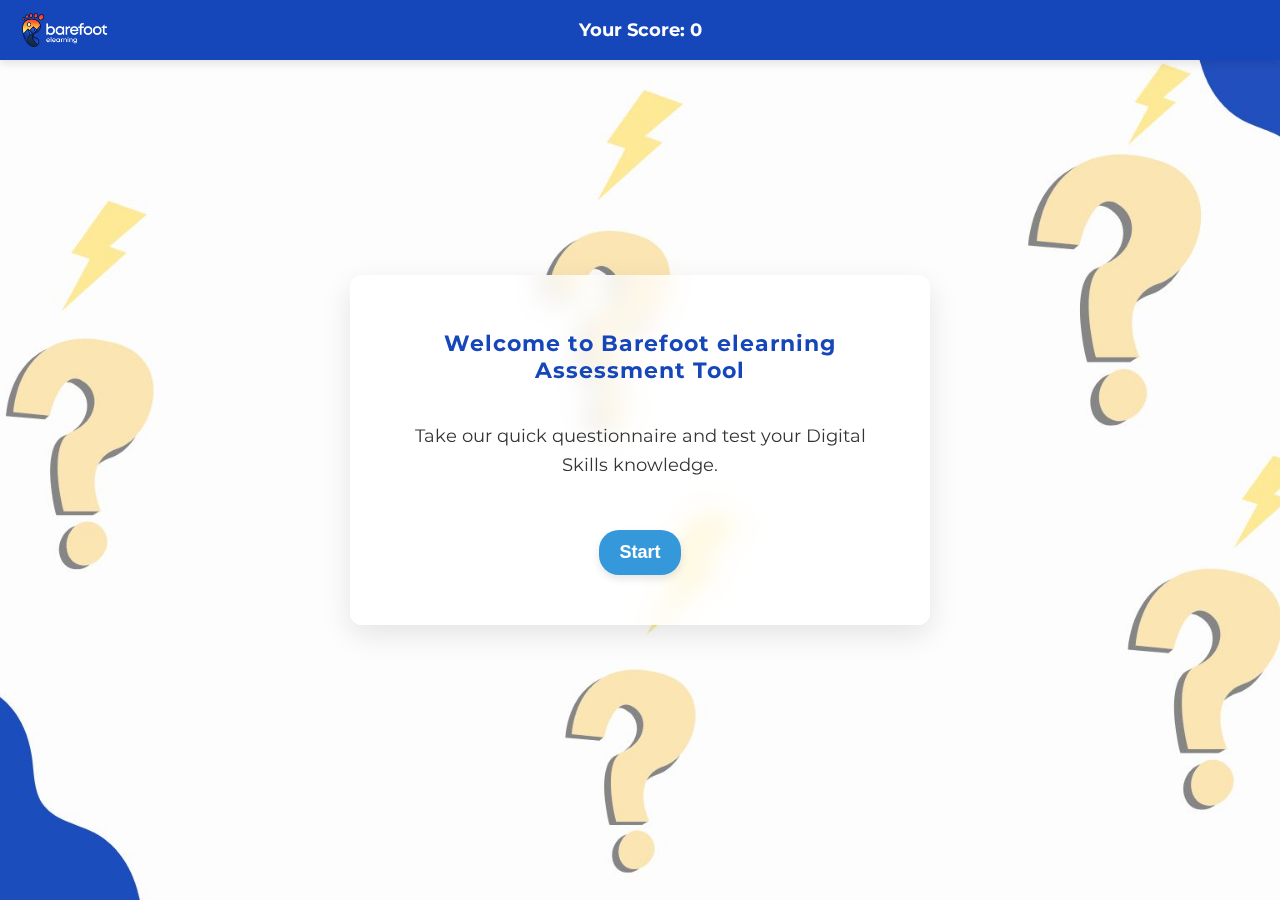
==== lite.html @ 96918749 "Added proper wording to HTML elements" ====
<!DOCTYPE html>
<html>
<head>
    <link rel="stylesheet" type="text/css" href="style.css" />
</head>
<body>
    <div id="header">
        <div class="header-texts"> <!-- Wrapper for text, improving layout control -->
            <h2>Your Score: <span id="score">0</span></h2>           
        </div>
        <!-- Other header elements here -->
    </div>
    
    <div id="start-page">
        <h1>Welcome to Barefoot elearning Assessment Tool</h1>
        <p>Take our quick questionnaire and test your Digital Skills knowledge.</p>
        <button id="start-btn">Start</button>
    </div>

    <div id="quiz-container" style="display: none">
        <div id="progress-bar-text">0%</div>
        <div id="progress-bar">
            <div id="progress-bar-fill"></div>
        </div>
        <p id="message"></p>
        <h2 id="question"></h2>
        <button class="option-btn" id="btn0"></button>
        <button class="option-btn" id="btn1"></button>
        <button class="option-btn" id="btn2"></button>
        <button class="option-btn" id="btn3"></button>
        <button class="option-btn skip-btn" id="skip-btn">I Don't Know</button>
        <button id="next-btn" style="display: none">Next Question</button>
    </div>

    <div id="result-container" style="display: none">
        <h2>Thank you for taking our initial assessment.</h2>
        <h2 id="result-text"></h2>
        <p class="book-text">To gain access to our full assessment tool for FREE and determine the best courses to enhance your productivity, click the button below and schedule a meeting with us.

            We will send you the link to our full assessment tool. Upon its completion, you will receive suggested learning pathways along with the names of the online courses you should take to improve your skills.</p>
            <p class="book-text">Give it a try today here.</p>
        <button class="book-btn" onclick="window.location.href='index2.html'">Book now</button>
    
      </div>  

    <script src="litescript.js"></script>
</body>
</html>
---- style.css ----
@import url("https://fonts.googleapis.com/css2?family=Montserrat:wght@400;700&display=swap");

body {
  background: #f6f4f8;
  background-image: url("bG.jpg");
  background-size: cover;
  background-position: center;
  color: #333333;
  font-family: "Montserrat", sans-serif;
  display: flex;
  align-items: center;
  justify-content: center;
  height: 100vh;
  margin: 0;
  padding: 0;
  box-sizing: border-box;
  overflow: auto;
}

#header {
  position: fixed;
  top: 0;
  left: 0;
  right: 0;
  padding: 5px 20px;
  background: #1547BB url("logo.png") no-repeat 20px center;
  background-size: 89px;
  display: flex;
  align-items: center;
  justify-content: space-around; /* This distributes space evenly */
  height: 50px;
  z-index: 1000;
  color: #fff;
  font-size: 12px;
  box-shadow: 0 4px 8px rgba(0, 0, 0, 0.1);
}
.header-texts {
  display: flex;
  justify-content: space-around; /* Or use space-between */
  width: 100%; /* Ensure it spans the full header width */
  align-items: center; /* Center items vertically */
}

@media (max-width: 768px) {
  #header {
  padding: 10px; 
  /* Adjust padding for smaller screens */
  font-size: 10px;
  flex-direction: column; /* Stack items vertically */
  height: auto; /* Adjust height to content */
  justify-content: center; /* Center items vertically */
  }

  .header-texts, #header h2 {
    flex-direction: column; /* Align text vertically */
    text-align: center; /* Center-align the text */
  }

  #header h2 {
    margin: 5px 0; /* Reduce margin between header items */
    font-size: 14px; /* Adjust font size for smaller screens */
  }
}
#question {
  font-size: 16px; /* Adjust the font size as desired */
  color: #333; /* Updated to a darker shade for better readability */
  font-weight: 450; /* Lighter font weight for a modern, clean look */
  margin-top: 30px; /* Increased spacing above for better layout */
  margin-bottom: 40px; /* Increased spacing below to separate from options */
}
#failure-container h2 {
  font-size: 20px;
  font-weight: 500;
  color: #333;
  margin-bottom: 20px;
  line-height: 1.4;
}

#failure-container h2:first-of-type {
  font-size: 24px;
  font-weight: 600;
  color: #1547BB;
}
#quiz-container,
#score-container,
#failure-container,
#success-container {
  width: 90%;
  max-width: 600px;
  background: #ffffff60;
  padding: 40px;
  border-radius: 8px;
  box-shadow: 0 4px 16px rgba(0, 0, 0, 0.1);
  text-align: center;
  transition: box-shadow 0.3s ease; /* Keep the box-shadow transition */
  margin-top: 80px;
  font-weight: 400;
  font-size: 20px;
  position: relative;
  backdrop-filter: blur(16px);
  z-index: 100;
}

#success-container h2 {
  font-size: 22px;
  font-weight: 500;
  margin-bottom: 20px;
  text-transform: uppercase;
  letter-spacing: 1px;
}

#success-container .centered-image {
  max-width: 100px;
  margin-bottom: 30px;
  display: block; 
  margin-left: auto; 
  margin-right: auto; 
  transition: transform 0.3s ease;
}

#success-container .centered-image:hover {
  transform: scale(1.1);
}

#success-container .next-section-btn {
  font-size: 16px;
  font-weight: 600;
  padding: 12px 24px;
  margin-top: 30px;
  background-color: #4285f4;
  color: #fff;
  border: none;
  border-radius: 4px;
  cursor: pointer;
  transition: background-color 0.3s ease;
}

#success-container .next-section-btn:hover {
  background-color: #3367d6;
}

#final-success-container {
  width: 90%;
  max-width: 600px;
  background: #ffffff60;
  padding: 40px;
  border-radius: 8px;
  box-shadow: 0 4px 16px rgba(0, 0, 0, 0.1);
  text-align: center;
  transition: box-shadow 0.3s ease;
  margin-top: 80px;
  font-weight: 400;
  font-size: 27px;
  position: relative;
  backdrop-filter: blur(16px);
  z-index: 100;
  font-family: "Montserrat", sans-serif;
}

#final-success-container h2 {
  font-size: 20px;
  font-weight: 500;
  margin-bottom: 20px;
  text-transform: uppercase;
  line-height: 1.4;
}

#final-success-container .centered-image {
  max-width: 200px;
  margin-bottom: 30px;
  display: block;
  margin-left: auto;
  margin-right: auto;
  transition: transform 0.3s ease;
}

#final-success-container .centered-image:hover {
  transform: scale(1.1);
}

#final-success-container .next-section-btn {
  font-size: 16px;
  font-weight: 600;
  padding: 12px 24px;
  margin-top: 30px;
  background-color: #4285f4;
  color: #fff;
  border: none;
  border-radius: 4px;
  cursor: pointer;
  transition: background-color 0.3s ease;
}

#final-success-container .next-section-btn:hover {
  background-color: #3367d6;
}

#result-text {
  font-size: 24px;
  font-weight: 600;
  margin-bottom: 30px;
}

#start-page {
  background: #ffffffb7;
  width: 90%;
  max-width: 500px;
  backdrop-filter: blur(12px);
  padding: 40px;
  border-radius: 12px;
  box-shadow: 0 10px 30px rgba(0, 0, 0, 0.1);
  text-align: center;
  display: flex;
  flex-direction: column;
  align-items: center;
  justify-content: center;
}

#start-page h1 {
  font-size: 22px;
  color: #1547BB;
  margin-bottom: 20px;
  letter-spacing: 1px;
}

#start-page p {
  font-size: 18px;
  color: #333333;
  margin-bottom: 40px;
  line-height: 1.6;
}
#start-btn {
  background-color: #1547BB;
  color: #fffffff6;
  padding: 14px 30px;
  border: none;
  border-radius: 30px;
  font-size: 18px;
  font-weight: 600;
  cursor: pointer;
  transition: all 0.3s ease;
  box-shadow: 0 5px 15px rgba(0, 0, 0, 0.2);
}

#start-btn:hover {
  background-color: #0f3699;
  box-shadow: 0 8px 20px rgba(0, 0, 0, 0.3);
  transform: translateY(-2px);
}

#progress-bar {
  height: 20px;
  background: #e0e0e0;
  border-radius: 10px;
  overflow: hidden;
  margin-bottom: 20px;
  position: relative;
}

#progress-bar-fill {
  display: block;
  height: 100%;
  width: 0;
  background: #3498db;
  transition: width 0.5s ease-in-out;
}
.option-btn,
#start-btn,
#highscore-btn,
#next-btn {
  background-color: #3498db;
  color: #fff;
  padding: 12px 20px;
  margin: 10px 0;
  border: none;
  border-radius: 20px;
  cursor: pointer;
  transition: all 0.3s ease;
  box-shadow: 0 4px 8px rgba(0, 0, 0, 0.1);
}

.option-btn:hover,
.book-btn:hover,
#start-btn:hover,
#highscore-btn:hover,
#next-btn:hover {
  background: #2980b9;
  transform: scale(1.05);
  box-shadow: 0 8px 16px rgba(0, 0, 0, 0.2);
}

.pathway-btn,
.restart-btn,
.next-section-btn {
  font-weight: 700;
  padding: 15px 30px;
  margin: 15px auto;
  border-radius: 30px;
  font-size: 16px;
  width: auto;
  box-shadow: 0 4px 8px rgba(0, 0, 0, 0.1);
  transition: all 0.3s ease;
}

.pathway-btn {
  background-color: #27ae60;
  color: #fff;
}

.restart-btn {
  background-color: #e74c3c;
  color: #fff;
}

.next-section-btn {
  background-color: #9b59b6;
  color: #fff;
}


.pathway-btn:hover,
.restart-btn:hover,
.next-section-btn:hover {
  box-shadow: 0 8px 16px rgba(0, 0, 0, 0.2);
  transform: scale(1.03);
}

.correct {
  background: #27ae60 !important;
}

.wrong {
  background: #e74c3c !important;
}
.skip-btn {
  background-color: #3498db;
  color: #fff;
  padding: 12px 20px;
  margin: 10px 0;
  border: none;
  border-radius: 20px;
  cursor: pointer;
  transition: all 0.3s ease;
  box-shadow: 0 4px 8px rgba(0, 0, 0, 0.1);
}

.skip-btn:hover {
  background: #2980b9;
  transform: scale(1.05);
  box-shadow: 0 8px 16px rgba(0, 0, 0, 0.2);
}

#result-container {
  width: 90%;
  max-width: 600px;
  background: #ffffff60;
  padding: 40px;
  border-radius: 8px;
  box-shadow: 0 4px 16px rgba(0, 0, 0, 0.1);
  text-align: center;
  transition: box-shadow 0.3s ease;
  margin-top: 80px;
  font-weight: 400;
  font-size: 20px;
  position: relative;
  backdrop-filter: blur(16px);
  z-index: 100;
}

#result-container h2 {
  font-size: 24px;
  font-weight: 600;
  color: #1547BB;
  margin-bottom: 20px;
  line-height: 1.4;
}

#result-container p {
  font-size: 18px;
  color: #333333;
  margin-bottom: 30px;
  line-height: 1.6;
}

#result-container .result-image {
  max-width: 200px;
  margin-bottom: 30px;
  display: block;
  margin-left: auto;
  margin-right: auto;
  transition: transform 0.3s ease;
}

#result-container .result-image:hover {
  transform: scale(1.1);
}

#result-container .book-btn {
  font-size: 16px;
  font-weight: 600;
  padding: 12px 24px;
  margin-top: 30px;
  background-color: #4285f4;
  color: #fff;
  border: none;
  border-radius: 4px;
  cursor: pointer;
  transition: background-color 0.3s ease;
}

#result-container .book-btn:hover {
  background-color: #3367d6;
}
.book-text {
  font-size: 12px;
  color: #666666; /* Lighter color for the text */
}

@media (max-width: 768px) {
  .option-btn,
  #start-btn,
  #highscore-btn,
  #next-btn,
  .pathway-btn,
  .restart-btn,
  .next-section-btn {
    padding: 10px 18px;
    font-size: 14px;
  }

  #header h2 {
    font-size: 15px;
    font-weight: 400;
  }
}
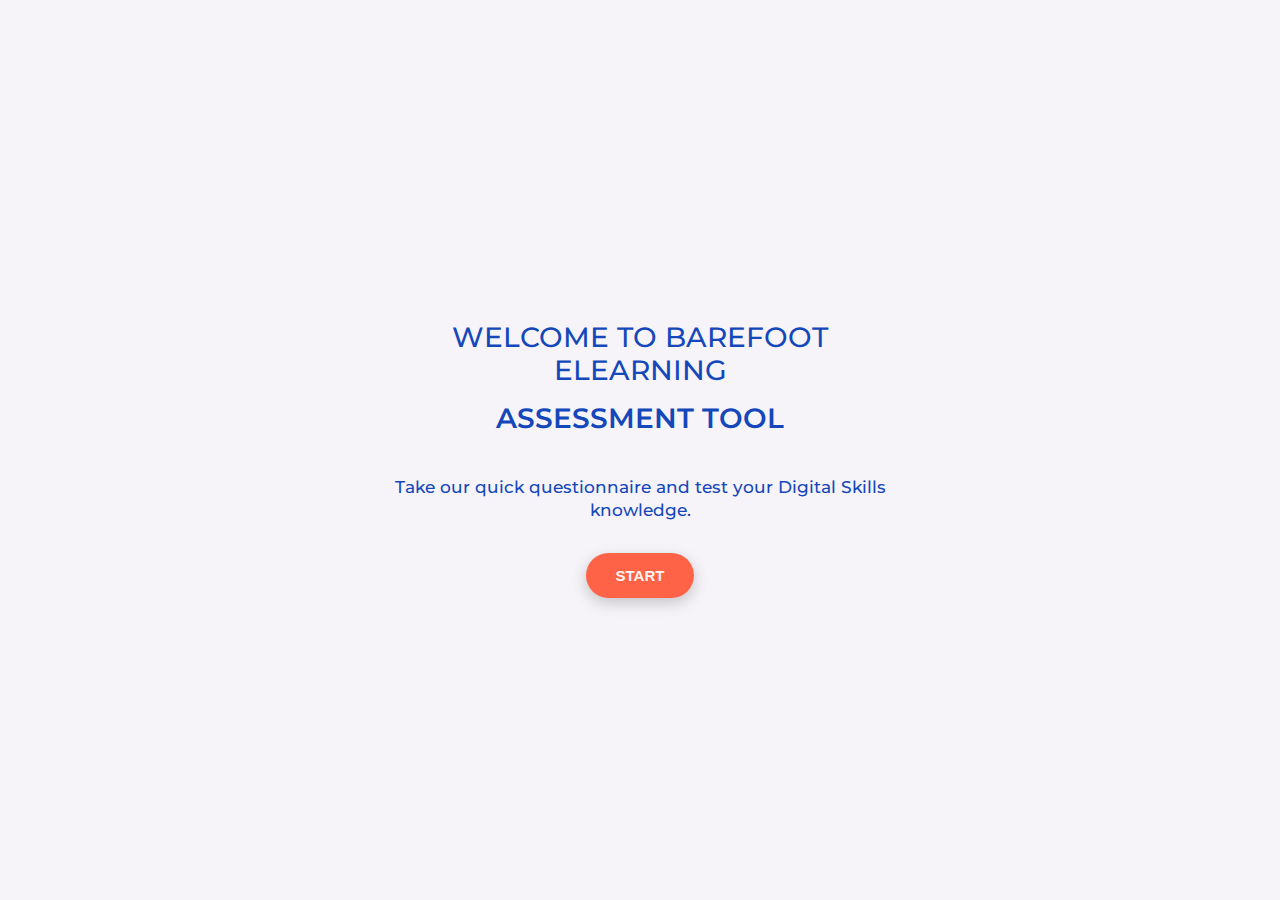
==== commit 47c2986a: "Made significant UI changes" ====
--- a/lite.html
+++ b/lite.html
@@ -12,9 +12,10 @@
     </div>
     
     <div id="start-page">
-        <h1>Welcome to Barefoot elearning Assessment Tool</h1>
-        <p>Take our quick questionnaire and test your Digital Skills knowledge.</p>
-        <button id="start-btn">Start</button>
+    <h1>WELCOME TO BAREFOOT ELEARNING</h1>
+    <h2>ASSESSMENT TOOL</h2>
+    <p>Take our quick questionnaire and test your Digital Skills knowledge.</p>
+        <button id="start-btn">START</button>
     </div>
 
     <div id="quiz-container" style="display: none">
@@ -33,12 +34,11 @@
     </div>
 
     <div id="result-container" style="display: none">
-        <h2>Thank you for taking our initial assessment.</h2>
         <h2 id="result-text"></h2>
-        <p class="book-text">To gain access to our full assessment tool for FREE and determine the best courses to enhance your productivity, click the button below and schedule a meeting with us.
-
-            We will send you the link to our full assessment tool. Upon its completion, you will receive suggested learning pathways along with the names of the online courses you should take to improve your skills.</p>
-            <p class="book-text">Give it a try today here.</p>
+        <h3 id="remarks"></h3>
+        <p class="book-text">To have access to our full assessment tool for FREE and determine the best courses to improve your productivity, click the button below and book a meeting with us.</p>
+        <p>We will send you the link to our Full assessment tool and you will receive at its completion a suggested learning pathways with the name of the online courses you should take to improve your skills.</p>
+        <p class="book-text">Give it a try today here.</p>
         <button class="book-btn" onclick="window.location.href='index2.html'">Book now</button>
     
       </div>  
--- a/style.css
+++ b/style.css
@@ -1,20 +1,18 @@
 @import url("https://fonts.googleapis.com/css2?family=Montserrat:wght@400;700&display=swap");
 
 body {
-  background: #f6f4f8;
-  background-image: url("bG.jpg");
-  background-size: cover;
-  background-position: center;
+  margin: 0;
+  padding: 0;
+  height: 100vh; /* Set the height to 100% of the viewport height */
+  width: 100vw; /* Set the width to 100% of the viewport width */
+  overflow: hidden; /* Hide any content that exceeds the viewport */
+  background: #f6f4f8 url("bG.png") no-repeat center center fixed;
+  background-size: cover; /* Scale the background image to cover the entire element */
+  font-family: "Montserrat", sans-serif;
   color: #333333;
-  font-family: "Montserrat", sans-serif;
   display: flex;
   align-items: center;
   justify-content: center;
-  height: 100vh;
-  margin: 0;
-  padding: 0;
-  box-sizing: border-box;
-  overflow: auto;
 }
 
 #header {
@@ -33,6 +31,7 @@
   color: #fff;
   font-size: 12px;
   box-shadow: 0 4px 8px rgba(0, 0, 0, 0.1);
+  display: none;
 }
 .header-texts {
   display: flex;
@@ -86,18 +85,20 @@
 #failure-container,
 #success-container {
   width: 90%;
-  max-width: 600px;
-  background: #ffffff60;
+  max-width: 550px;
+  background-color: rgba(255, 255, 255, 0.2); /* Adjust the alpha value (0.2) for desired transparency */
+  backdrop-filter: blur(10px); /* Adjust the blur value for desired glassy effect */
   padding: 40px;
   border-radius: 8px;
   box-shadow: 0 4px 16px rgba(0, 0, 0, 0.1);
   text-align: center;
-  transition: box-shadow 0.3s ease; /* Keep the box-shadow transition */
-  margin-top: 80px;
+  transition: box-shadow 0.3s ease;
   font-weight: 400;
   font-size: 20px;
-  position: relative;
-  backdrop-filter: blur(16px);
+  position: absolute; /* Position the container absolutely */
+  top: 50%; /* Position the container vertically in the center */
+  left: 50%; /* Position the container horizontally in the center */
+  transform: translate(-50%, -50%); /* Adjust the container position based on its own dimensions */
   z-index: 100;
 }
 
@@ -202,40 +203,48 @@
 }
 
 #start-page {
-  background: #ffffffb7;
   width: 90%;
   max-width: 500px;
-  backdrop-filter: blur(12px);
   padding: 40px;
   border-radius: 12px;
-  box-shadow: 0 10px 30px rgba(0, 0, 0, 0.1);
   text-align: center;
   display: flex;
   flex-direction: column;
   align-items: center;
   justify-content: center;
-}
-
+  
+}
 #start-page h1 {
-  font-size: 22px;
-  color: #1547BB;
-  margin-bottom: 20px;
-  letter-spacing: 1px;
-}
-
+  font-size: 28px; /* Increase the font size */
+  font-weight: 500;
+  color: #1447BA ;
+  text-align: center;
+  margin-bottom: 7px; /* Reduce the margin between the lines */
+  line-height: 1.2; /* Add some line-height for better spacing */
+}
+#start-page h2 {
+  font-size: 28px; /* Increase the font size */
+  font-weight: 600;
+  color: #1447BA ;
+  text-align: center;
+  margin-top: 7px; /* Reduce the margin between the lines */
+  line-height: 1.2; /* Add some line-height for better spacing */
+}
 #start-page p {
-  font-size: 18px;
-  color: #333333;
-  margin-bottom: 40px;
-  line-height: 1.6;
+  font-size: 17px;
+  font-weight: 500;
+  color: #1447BA ;
+  text-align: center;
+  margin-bottom: 30px;
+  line-height: 1.4; /* Add some line-height for better spacing */
 }
 #start-btn {
-  background-color: #1547BB;
+  background-color:  #ff6347;
   color: #fffffff6;
   padding: 14px 30px;
   border: none;
-  border-radius: 30px;
-  font-size: 18px;
+  border-radius: 50px;
+  font-size: 15px;
   font-weight: 600;
   cursor: pointer;
   transition: all 0.3s ease;
@@ -243,7 +252,7 @@
 }
 
 #start-btn:hover {
-  background-color: #0f3699;
+  background-color:  #e55330;
   box-shadow: 0 8px 20px rgba(0, 0, 0, 0.3);
   transform: translateY(-2px);
 }
@@ -265,7 +274,7 @@
   transition: width 0.5s ease-in-out;
 }
 .option-btn,
-#start-btn,
+
 #highscore-btn,
 #next-btn {
   background-color: #3498db;
@@ -281,7 +290,6 @@
 
 .option-btn:hover,
 .book-btn:hover,
-#start-btn:hover,
 #highscore-btn:hover,
 #next-btn:hover {
   background: #2980b9;
@@ -352,68 +360,62 @@
 
 #result-container {
   width: 90%;
-  max-width: 600px;
-  background: #ffffff60;
+  max-width: 800px;
   padding: 40px;
-  border-radius: 8px;
-  box-shadow: 0 4px 16px rgba(0, 0, 0, 0.1);
-  text-align: center;
-  transition: box-shadow 0.3s ease;
-  margin-top: 80px;
-  font-weight: 400;
+  border-radius: 20px;
+  text-align: center;
+  margin: 80px auto;
+  font-family: Arial, sans-serif;
+  color: #333333;
+  display: none; /* Initially hidden */
+}
+
+#result-container h2#result-text {
   font-size: 20px;
-  position: relative;
-  backdrop-filter: blur(16px);
-  z-index: 100;
-}
-
-#result-container h2 {
-  font-size: 24px;
-  font-weight: 600;
+  font-weight: 500;
+  margin-bottom: 10px;
+  line-height: 1.4;
+  text-transform: uppercase;
   color: #1547BB;
-  margin-bottom: 20px;
-  line-height: 1.4;
+}
+
+#result-container h3#remarks {
+  font-size: 18px;
+  font-weight: 600;
+  margin-bottom: 20px;
+  text-transform: uppercase;
+  color: #1547BB;
 }
 
 #result-container p {
-  font-size: 18px;
-  color: #333333;
-  margin-bottom: 30px;
+  font-size: 16px;
+  font-weight: 500;
+  color: #1447BA ;
+  margin-bottom: 20px;
   line-height: 1.6;
 }
 
-#result-container .result-image {
-  max-width: 200px;
-  margin-bottom: 30px;
-  display: block;
-  margin-left: auto;
-  margin-right: auto;
-  transition: transform 0.3s ease;
-}
-
-#result-container .result-image:hover {
-  transform: scale(1.1);
+#result-container .book-text {
+  font-size: 16px;
+  font-weight: 600;
+  color: #1447BA ;
 }
 
 #result-container .book-btn {
   font-size: 16px;
-  font-weight: 600;
+  font-weight: bold;
   padding: 12px 24px;
   margin-top: 30px;
-  background-color: #4285f4;
-  color: #fff;
-  border: none;
-  border-radius: 4px;
+  background-color: #FF6347;
+  color: #ffffff;
+  border: none;
+  border-radius: 30px;
   cursor: pointer;
   transition: background-color 0.3s ease;
 }
 
 #result-container .book-btn:hover {
-  background-color: #3367d6;
-}
-.book-text {
-  font-size: 12px;
-  color: #666666; /* Lighter color for the text */
+  background-color: #E55330;
 }
 
 @media (max-width: 768px) {
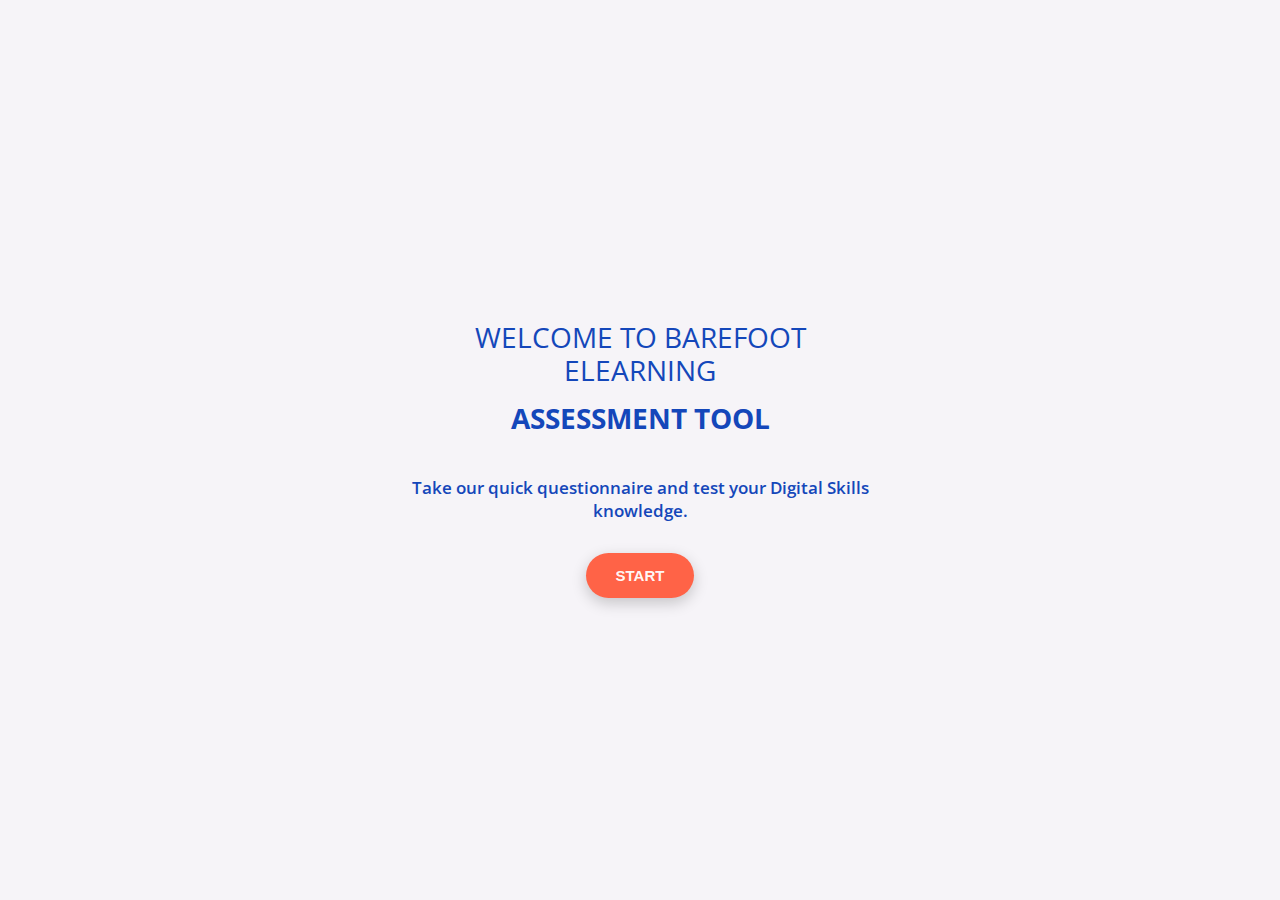
==== commit 24312272: "Made significant UI changes and improved wording" ====
--- a/lite.html
+++ b/lite.html
@@ -12,7 +12,7 @@
     </div>
     
     <div id="start-page">
-    <h1>WELCOME TO BAREFOOT ELEARNING</h1>
+    <h1>WELCOME TO BAREFOOT <div>ELEARNING</div></h1>
     <h2>ASSESSMENT TOOL</h2>
     <p>Take our quick questionnaire and test your Digital Skills knowledge.</p>
         <button id="start-btn">START</button>
@@ -36,10 +36,10 @@
     <div id="result-container" style="display: none">
         <h2 id="result-text"></h2>
         <h3 id="remarks"></h3>
-        <p class="book-text">To have access to our full assessment tool for FREE and determine the best courses to improve your productivity, click the button below and book a meeting with us.</p>
-        <p>We will send you the link to our Full assessment tool and you will receive at its completion a suggested learning pathways with the name of the online courses you should take to improve your skills.</p>
-        <p class="book-text">Give it a try today here.</p>
-        <button class="book-btn" onclick="window.location.href='index2.html'">Book now</button>
+        <p class="book-text">To have access to our Full Assessment Tool FREE and determine the best courses to improve your productivity, click the button below and book a meeting with us.</p>
+        <p>We will send you the link to our Full assessment tool and on completion, you will receive a suggested learning pathway with the names of the online courses you should take to improve your skills.</p>
+        <p class="book-text">Give it a try today</p>
+        <button class="book-btn" onclick="window.location.href='index2.html'">BOOK NOW</button>
     
       </div>  
 
--- a/style.css
+++ b/style.css
@@ -1,4 +1,5 @@
 @import url("https://fonts.googleapis.com/css2?family=Montserrat:wght@400;700&display=swap");
+@import url('https://fonts.googleapis.com/css2?family=Open+Sans:wght@400;600;700&display=swap');
 
 body {
   margin: 0;
@@ -8,7 +9,7 @@
   overflow: hidden; /* Hide any content that exceeds the viewport */
   background: #f6f4f8 url("bG.png") no-repeat center center fixed;
   background-size: cover; /* Scale the background image to cover the entire element */
-  font-family: "Montserrat", sans-serif;
+  font-family: 'Open Sans', sans-serif;
   color: #333333;
   display: flex;
   align-items: center;
@@ -216,7 +217,7 @@
 }
 #start-page h1 {
   font-size: 28px; /* Increase the font size */
-  font-weight: 500;
+  font-weight: 400;
   color: #1447BA ;
   text-align: center;
   margin-bottom: 7px; /* Reduce the margin between the lines */
@@ -224,7 +225,7 @@
 }
 #start-page h2 {
   font-size: 28px; /* Increase the font size */
-  font-weight: 600;
+  font-weight: 700;
   color: #1447BA ;
   text-align: center;
   margin-top: 7px; /* Reduce the margin between the lines */
@@ -232,7 +233,7 @@
 }
 #start-page p {
   font-size: 17px;
-  font-weight: 500;
+  font-weight: 600;
   color: #1447BA ;
   text-align: center;
   margin-bottom: 30px;
@@ -365,7 +366,7 @@
   border-radius: 20px;
   text-align: center;
   margin: 80px auto;
-  font-family: Arial, sans-serif;
+  font-family: 'Open Sans', sans-serif;
   color: #333333;
   display: none; /* Initially hidden */
 }
@@ -381,7 +382,7 @@
 
 #result-container h3#remarks {
   font-size: 18px;
-  font-weight: 600;
+  font-weight: 700;
   margin-bottom: 20px;
   text-transform: uppercase;
   color: #1547BB;
@@ -389,7 +390,7 @@
 
 #result-container p {
   font-size: 16px;
-  font-weight: 500;
+  font-weight: 400;
   color: #1447BA ;
   margin-bottom: 20px;
   line-height: 1.6;
@@ -397,7 +398,7 @@
 
 #result-container .book-text {
   font-size: 16px;
-  font-weight: 600;
+  font-weight: 700;
   color: #1447BA ;
 }
 
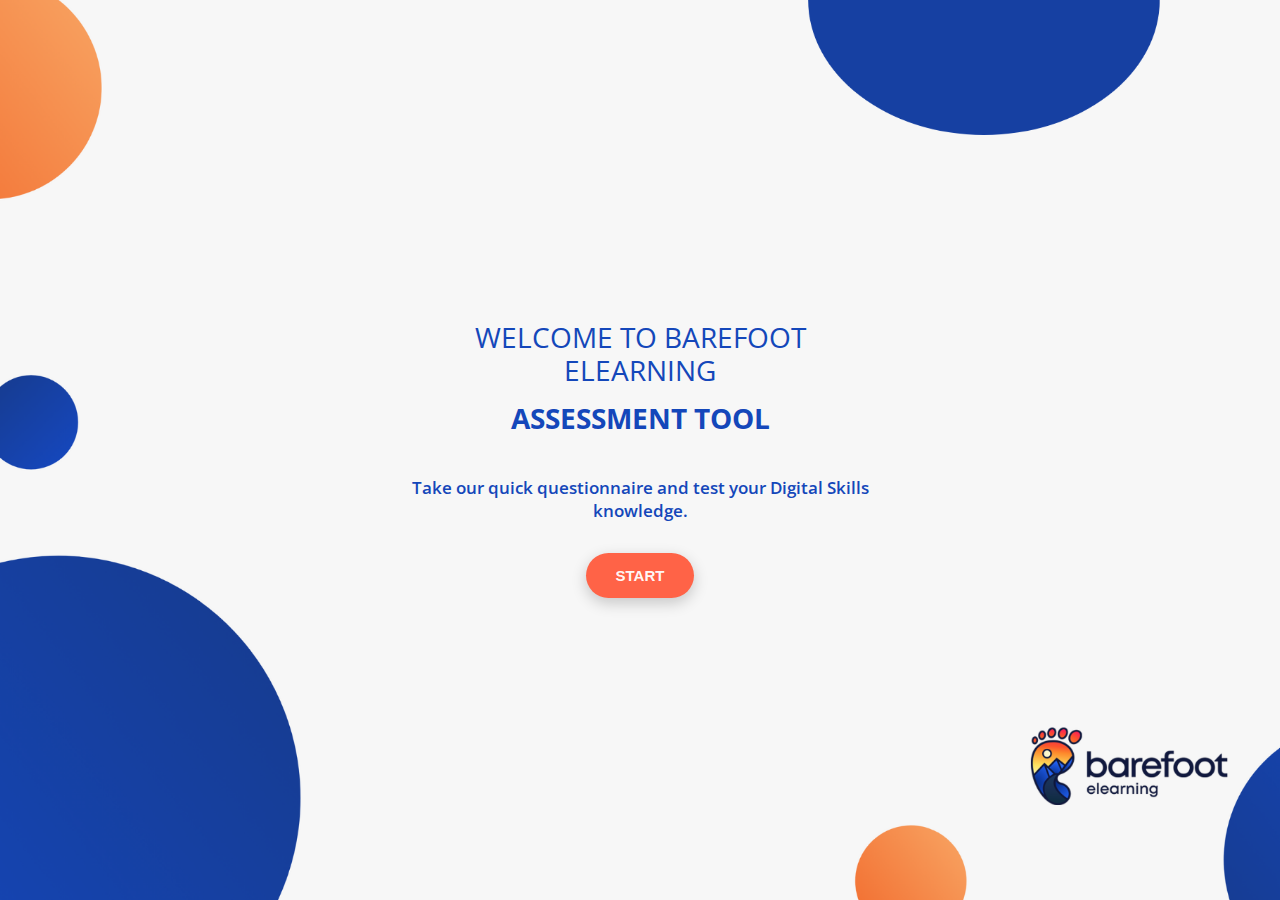
==== commit 14ffe626: "added link for book now button" ====
--- a/lite.html
+++ b/lite.html
@@ -39,7 +39,7 @@
         <p class="book-text">To have access to our Full Assessment Tool FREE and determine the best courses to improve your productivity, click the button below and book a meeting with us.</p>
         <p>We will send you the link to our Full assessment tool and on completion, you will receive a suggested learning pathway with the names of the online courses you should take to improve your skills.</p>
         <p class="book-text">Give it a try today</p>
-        <button class="book-btn" onclick="window.location.href='index2.html'">BOOK NOW</button>
+        <button class="book-btn" onclick="window.location.href='https://barefootelearning.com/book-a-call/'">BOOK NOW</button>
     
       </div>  
 
--- a/style.css
+++ b/style.css
@@ -2,437 +2,487 @@
 @import url('https://fonts.googleapis.com/css2?family=Open+Sans:wght@400;600;700&display=swap');
 
 body {
-  margin: 0;
-  padding: 0;
-  height: 100vh; /* Set the height to 100% of the viewport height */
-  width: 100vw; /* Set the width to 100% of the viewport width */
-  overflow: hidden; /* Hide any content that exceeds the viewport */
-  background: #f6f4f8 url("bG.png") no-repeat center center fixed;
-  background-size: cover; /* Scale the background image to cover the entire element */
-  font-family: 'Open Sans', sans-serif;
-  color: #333333;
-  display: flex;
-  align-items: center;
-  justify-content: center;
+ margin: 0;
+ padding: 0;
+ height: 100vh;
+ width: 100vw;
+ overflow: hidden;
+ background: #f6f4f8 url("BG.png") no-repeat center center fixed;
+ background-size: cover;
+ font-family: 'Open Sans', sans-serif;
+ color: #333333;
+ display: flex;
+ align-items: center;
+ justify-content: center;
 }
 
 #header {
-  position: fixed;
-  top: 0;
-  left: 0;
-  right: 0;
-  padding: 5px 20px;
-  background: #1547BB url("logo.png") no-repeat 20px center;
-  background-size: 89px;
-  display: flex;
-  align-items: center;
-  justify-content: space-around; /* This distributes space evenly */
-  height: 50px;
-  z-index: 1000;
-  color: #fff;
-  font-size: 12px;
-  box-shadow: 0 4px 8px rgba(0, 0, 0, 0.1);
-  display: none;
-}
+ position: fixed;
+ top: 0;
+ left: 0;
+ right: 0;
+ padding: 5px 20px;
+ background: #1547BB url("logo.png") no-repeat 20px center;
+ background-size: 89px;
+ display: flex;
+ align-items: center;
+ justify-content: space-around;
+ height: 50px;
+ z-index: 1000;
+ color: #fff;
+ font-size: 12px;
+ box-shadow: 0 4px 8px rgba(0, 0, 0, 0.1);
+ display: none;
+}
+
 .header-texts {
-  display: flex;
-  justify-content: space-around; /* Or use space-between */
-  width: 100%; /* Ensure it spans the full header width */
-  align-items: center; /* Center items vertically */
-}
-
-@media (max-width: 768px) {
-  #header {
-  padding: 10px; 
-  /* Adjust padding for smaller screens */
-  font-size: 10px;
-  flex-direction: column; /* Stack items vertically */
-  height: auto; /* Adjust height to content */
-  justify-content: center; /* Center items vertically */
-  }
-
-  .header-texts, #header h2 {
-    flex-direction: column; /* Align text vertically */
-    text-align: center; /* Center-align the text */
-  }
-
-  #header h2 {
-    margin: 5px 0; /* Reduce margin between header items */
-    font-size: 14px; /* Adjust font size for smaller screens */
-  }
-}
+ display: flex;
+ justify-content: space-around;
+ width: 100%;
+ align-items: center;
+}
+
+@media (max-width: 768px) {
+ #header {
+   padding: 10px;
+   font-size: 10px;
+   flex-direction: column;
+   height: auto;
+   justify-content: center;
+ }
+
+ .header-texts, #header h2 {
+   flex-direction: column;
+   text-align: center;
+ }
+
+ #header h2 {
+   margin: 5px 0;
+   font-size: 14px;
+ }
+}
+
 #question {
-  font-size: 16px; /* Adjust the font size as desired */
-  color: #333; /* Updated to a darker shade for better readability */
-  font-weight: 450; /* Lighter font weight for a modern, clean look */
-  margin-top: 30px; /* Increased spacing above for better layout */
-  margin-bottom: 40px; /* Increased spacing below to separate from options */
-}
+ font-size: 16px;
+ color: #333;
+ font-weight: 450;
+ margin-top: 30px;
+ margin-bottom: 40px;
+}
+
 #failure-container h2 {
-  font-size: 20px;
-  font-weight: 500;
-  color: #333;
-  margin-bottom: 20px;
-  line-height: 1.4;
+ font-size: 20px;
+ font-weight: 500;
+ color: #333;
+ margin-bottom: 20px;
+ line-height: 1.4;
 }
 
 #failure-container h2:first-of-type {
-  font-size: 24px;
-  font-weight: 600;
-  color: #1547BB;
-}
+ font-size: 24px;
+ font-weight: 600;
+ color: #1547BB;
+}
+
 #quiz-container,
 #score-container,
 #failure-container,
 #success-container {
-  width: 90%;
-  max-width: 550px;
-  background-color: rgba(255, 255, 255, 0.2); /* Adjust the alpha value (0.2) for desired transparency */
-  backdrop-filter: blur(10px); /* Adjust the blur value for desired glassy effect */
-  padding: 40px;
-  border-radius: 8px;
-  box-shadow: 0 4px 16px rgba(0, 0, 0, 0.1);
-  text-align: center;
-  transition: box-shadow 0.3s ease;
-  font-weight: 400;
-  font-size: 20px;
-  position: absolute; /* Position the container absolutely */
-  top: 50%; /* Position the container vertically in the center */
-  left: 50%; /* Position the container horizontally in the center */
-  transform: translate(-50%, -50%); /* Adjust the container position based on its own dimensions */
-  z-index: 100;
+ width: 90%;
+ max-width: 550px;
+ background-color: rgba(255, 255, 255, 0.8); 
+ padding: 40px;
+ border-radius: 8px;
+ box-shadow: 0 4px 16px rgba(0, 0, 0, 0.1);
+ text-align: center;
+ transition: box-shadow 0.3s ease;
+ font-weight: 400;
+ font-size: 20px;
+ position: absolute;
+ top: 50%;
+ left: 50%;
+ transform: translate(-50%, -50%);
+ z-index: 100;
+ max-height: 80vh;
+ overflow-y: auto;
+}
+
+@media (max-width: 768px) {
+ #quiz-container,
+ #score-container,
+ #failure-container,
+ #success-container {
+   padding: 20px;
+   font-size: 18px;
+ }
 }
 
 #success-container h2 {
-  font-size: 22px;
-  font-weight: 500;
-  margin-bottom: 20px;
-  text-transform: uppercase;
-  letter-spacing: 1px;
+ font-size: 22px;
+ font-weight: 500;
+ margin-bottom: 20px;
+ text-transform: uppercase;
+ letter-spacing: 1px;
 }
 
 #success-container .centered-image {
-  max-width: 100px;
-  margin-bottom: 30px;
-  display: block; 
-  margin-left: auto; 
-  margin-right: auto; 
-  transition: transform 0.3s ease;
+ max-width: 100px;
+ margin-bottom: 30px;
+ display: block;
+ margin-left: auto;
+ margin-right: auto;
+ transition: transform 0.3s ease;
 }
 
 #success-container .centered-image:hover {
-  transform: scale(1.1);
+ transform: scale(1.1);
 }
 
 #success-container .next-section-btn {
-  font-size: 16px;
-  font-weight: 600;
-  padding: 12px 24px;
-  margin-top: 30px;
-  background-color: #4285f4;
-  color: #fff;
-  border: none;
-  border-radius: 4px;
-  cursor: pointer;
-  transition: background-color 0.3s ease;
+ font-size: 16px;
+ font-weight: 600;
+ padding: 12px 24px;
+ margin-top: 30px;
+ background-color: #4285f4;
+ color: #fff;
+ border: none;
+ border-radius: 4px;
+ cursor: pointer;
+ transition: background-color 0.3s ease;
 }
 
 #success-container .next-section-btn:hover {
-  background-color: #3367d6;
+ background-color: #3367d6;
 }
 
 #final-success-container {
-  width: 90%;
-  max-width: 600px;
-  background: #ffffff60;
-  padding: 40px;
-  border-radius: 8px;
-  box-shadow: 0 4px 16px rgba(0, 0, 0, 0.1);
-  text-align: center;
-  transition: box-shadow 0.3s ease;
-  margin-top: 80px;
-  font-weight: 400;
-  font-size: 27px;
-  position: relative;
-  backdrop-filter: blur(16px);
-  z-index: 100;
-  font-family: "Montserrat", sans-serif;
+ width: 90%;
+ max-width: 600px;
+ background: #ffffff60;
+ padding: 40px;
+ border-radius: 8px;
+ box-shadow: 0 4px 16px rgba(0, 0, 0, 0.1);
+ text-align: center;
+ transition: box-shadow 0.3s ease;
+ margin-top: 80px;
+ font-weight: 400;
+ font-size: 27px;
+ position: relative;
+ backdrop-filter: blur(16px);
+ z-index: 100;
+ font-family: "Montserrat", sans-serif;
+}
+
+@media (max-width: 768px) {
+ #final-success-container {
+   padding: 20px;
+   font-size: 24px;
+ }
 }
 
 #final-success-container h2 {
-  font-size: 20px;
-  font-weight: 500;
-  margin-bottom: 20px;
-  text-transform: uppercase;
-  line-height: 1.4;
+ font-size: 20px;
+ font-weight: 500;
+ margin-bottom: 20px;
+ text-transform: uppercase;
+ line-height: 1.4;
 }
 
 #final-success-container .centered-image {
-  max-width: 200px;
-  margin-bottom: 30px;
-  display: block;
-  margin-left: auto;
-  margin-right: auto;
-  transition: transform 0.3s ease;
+ max-width: 200px;
+ margin-bottom: 30px;
+ display: block;
+ margin-left: auto;
+ margin-right: auto;
+ transition: transform 0.3s ease;
 }
 
 #final-success-container .centered-image:hover {
-  transform: scale(1.1);
+ transform: scale(1.1);
 }
 
 #final-success-container .next-section-btn {
-  font-size: 16px;
-  font-weight: 600;
-  padding: 12px 24px;
-  margin-top: 30px;
-  background-color: #4285f4;
-  color: #fff;
-  border: none;
-  border-radius: 4px;
-  cursor: pointer;
-  transition: background-color 0.3s ease;
+ font-size: 16px;
+ font-weight: 600;
+ padding: 12px 24px;
+ margin-top: 30px;
+ background-color: #4285f4;
+ color: #fff;
+ border: none;
+ border-radius: 4px;
+ cursor: pointer;
+ transition: background-color 0.3s ease;
 }
 
 #final-success-container .next-section-btn:hover {
-  background-color: #3367d6;
+ background-color: #3367d6;
 }
 
 #result-text {
-  font-size: 24px;
-  font-weight: 600;
-  margin-bottom: 30px;
+ font-size: 24px;
+ font-weight: 600;
+ margin-bottom: 30px;
 }
 
 #start-page {
-  width: 90%;
-  max-width: 500px;
-  padding: 40px;
-  border-radius: 12px;
-  text-align: center;
-  display: flex;
-  flex-direction: column;
-  align-items: center;
-  justify-content: center;
-  
-}
+ width: 90%;
+ max-width: 500px;
+ padding: 40px;
+ border-radius: 12px;
+ text-align: center;
+ display: flex;
+ flex-direction: column;
+ align-items: center;
+ justify-content: center;
+}
+
+@media (max-width: 768px) {
+ #start-page {
+   padding: 20px;
+ }
+}
+
 #start-page h1 {
-  font-size: 28px; /* Increase the font size */
-  font-weight: 400;
-  color: #1447BA ;
-  text-align: center;
-  margin-bottom: 7px; /* Reduce the margin between the lines */
-  line-height: 1.2; /* Add some line-height for better spacing */
-}
+ font-size: 28px;
+ font-weight: 400;
+ color: #1447BA;
+ text-align: center;
+ margin-bottom: 7px;
+ line-height: 1.2;
+}
+
 #start-page h2 {
-  font-size: 28px; /* Increase the font size */
-  font-weight: 700;
-  color: #1447BA ;
-  text-align: center;
-  margin-top: 7px; /* Reduce the margin between the lines */
-  line-height: 1.2; /* Add some line-height for better spacing */
-}
+ font-size: 28px;
+ font-weight: 700;
+ color: #1447BA;
+ text-align: center;
+ margin-top: 7px;
+ line-height: 1.2;
+}
+
 #start-page p {
-  font-size: 17px;
-  font-weight: 600;
-  color: #1447BA ;
-  text-align: center;
-  margin-bottom: 30px;
-  line-height: 1.4; /* Add some line-height for better spacing */
-}
+ font-size: 17px;
+ font-weight: 600;
+ color: #1447BA;
+ text-align: center;
+ margin-bottom: 30px;
+ line-height: 1.4;
+}
+
 #start-btn {
-  background-color:  #ff6347;
-  color: #fffffff6;
-  padding: 14px 30px;
-  border: none;
-  border-radius: 50px;
-  font-size: 15px;
-  font-weight: 600;
-  cursor: pointer;
-  transition: all 0.3s ease;
-  box-shadow: 0 5px 15px rgba(0, 0, 0, 0.2);
+ background-color: #ff6347;
+ color: #fffffff6;
+ padding: 14px 30px;
+ border: none;
+ border-radius: 50px;
+ font-size: 15px;
+ font-weight: 600;
+ cursor: pointer;
+ transition: all 0.3s ease;
+ box-shadow: 0 5px 15px rgba(0, 0, 0, 0.2);
+}
+
+@media (max-width: 768px) {
+ #start-btn {
+   padding: 12px 24px;
+   font-size: 14px;
+ }
 }
 
 #start-btn:hover {
-  background-color:  #e55330;
-  box-shadow: 0 8px 20px rgba(0, 0, 0, 0.3);
-  transform: translateY(-2px);
+ background-color: #e55330;
+ box-shadow: 0 8px 20px rgba(0, 0, 0, 0.3);
+ transform: translateY(-2px);
 }
 
 #progress-bar {
-  height: 20px;
-  background: #e0e0e0;
-  border-radius: 10px;
-  overflow: hidden;
-  margin-bottom: 20px;
-  position: relative;
+ height: 20px;
+ background: #e0e0e0;
+ border-radius: 10px;
+ overflow: hidden;
+ margin-bottom: 20px;
+ position: relative;
 }
 
 #progress-bar-fill {
-  display: block;
-  height: 100%;
-  width: 0;
-  background: #3498db;
-  transition: width 0.5s ease-in-out;
-}
+ display: block;
+ height: 100%;
+ width: 0;
+ background: #3498db;
+ transition: width 0.5s ease-in-out;
+}
+
 .option-btn,
-
 #highscore-btn,
 #next-btn {
-  background-color: #3498db;
-  color: #fff;
-  padding: 12px 20px;
-  margin: 10px 0;
-  border: none;
-  border-radius: 20px;
-  cursor: pointer;
-  transition: all 0.3s ease;
-  box-shadow: 0 4px 8px rgba(0, 0, 0, 0.1);
+ background-color: #3498db;
+ color: #fff;
+ padding: 12px 20px;
+ margin: 10px 0;
+ border: none;
+ border-radius: 20px;
+ cursor: pointer;
+ transition: all 0.3s ease;
+ box-shadow: 0 4px 8px rgba(0, 0, 0, 0.1);
+}
+
+@media (max-width: 768px) {
+ .option-btn,
+ #highscore-btn,
+ #next-btn {
+   padding: 10px 18px;
+   font-size: 14px;
+ }
 }
 
 .option-btn:hover,
 .book-btn:hover,
 #highscore-btn:hover,
 #next-btn:hover {
-  background: #2980b9;
-  transform: scale(1.05);
-  box-shadow: 0 8px 16px rgba(0, 0, 0, 0.2);
+ background: #2980b9;
+ transform: scale(1.05);
+ box-shadow: 0 8px 16px rgba(0, 0, 0, 0.2);
 }
 
 .pathway-btn,
 .restart-btn,
 .next-section-btn {
-  font-weight: 700;
-  padding: 15px 30px;
-  margin: 15px auto;
-  border-radius: 30px;
-  font-size: 16px;
-  width: auto;
-  box-shadow: 0 4px 8px rgba(0, 0, 0, 0.1);
-  transition: all 0.3s ease;
+ font-weight: 700;
+ padding: 15px 30px;
+ margin: 15px auto;
+ border-radius: 30px;
+ font-size: 16px;
+ width: auto;
+ box-shadow: 0 4px 8px rgba(0, 0, 0, 0.1);
+ transition: all 0.3s ease;
+}
+
+@media (max-width: 768px) {
+ .pathway-btn,
+ .restart-btn,
+ .next-section-btn {
+   padding: 12px 24px;
+   font-size: 14px;
+ }
 }
 
 .pathway-btn {
-  background-color: #27ae60;
-  color: #fff;
+ background-color: #27ae60;
+ color: #fff;
 }
 
 .restart-btn {
-  background-color: #e74c3c;
-  color: #fff;
+ background-color: #e74c3c;
+ color: #fff;
 }
 
 .next-section-btn {
-  background-color: #9b59b6;
-  color: #fff;
-}
-
+ background-color: #9b59b6;
+ color: #fff;
+}
 
 .pathway-btn:hover,
 .restart-btn:hover,
 .next-section-btn:hover {
-  box-shadow: 0 8px 16px rgba(0, 0, 0, 0.2);
-  transform: scale(1.03);
+ box-shadow: 0 8px 16px rgba(0, 0, 0, 0.2);
+ transform: scale(1.03);
 }
 
 .correct {
-  background: #27ae60 !important;
+ background: #27ae60 !important;
 }
 
 .wrong {
-  background: #e74c3c !important;
-}
+ background: #e74c3c !important;
+}
+
 .skip-btn {
-  background-color: #3498db;
-  color: #fff;
-  padding: 12px 20px;
-  margin: 10px 0;
-  border: none;
-  border-radius: 20px;
-  cursor: pointer;
-  transition: all 0.3s ease;
-  box-shadow: 0 4px 8px rgba(0, 0, 0, 0.1);
+ background-color: #3498db;
+ color: #fff;
+ padding: 12px 20px;
+ margin: 10px 0;
+ border: none;
+ border-radius: 20px;
+ cursor: pointer;
+ transition: all 0.3s ease;
+ box-shadow: 0 4px 8px rgba(0, 0, 0, 0.1);
+}
+
+@media (max-width: 768px) {
+ .skip-btn {
+   padding: 10px 18px;
+   font-size: 14px;
+ }
 }
 
 .skip-btn:hover {
-  background: #2980b9;
-  transform: scale(1.05);
-  box-shadow: 0 8px 16px rgba(0, 0, 0, 0.2);
+ background: #2980b9;
+ transform: scale(1.05);
+ box-shadow: 0 8px 16px rgba(0, 0, 0, 0.2);
 }
 
 #result-container {
-  width: 90%;
-  max-width: 800px;
-  padding: 40px;
-  border-radius: 20px;
-  text-align: center;
-  margin: 80px auto;
-  font-family: 'Open Sans', sans-serif;
-  color: #333333;
-  display: none; /* Initially hidden */
+ width: 90%;
+ max-width: 800px;
+ padding: 40px;
+ border-radius: 20px;
+ text-align: center;
+ margin: 80px auto;
+ font-family: 'Open Sans', sans-serif;
+ color: #333333;
+ display: none;
+}
+
+@media (max-width: 768px) {
+ #result-container {
+   padding: 20px;
+ }
 }
 
 #result-container h2#result-text {
-  font-size: 20px;
-  font-weight: 500;
-  margin-bottom: 10px;
-  line-height: 1.4;
-  text-transform: uppercase;
-  color: #1547BB;
+ font-size: 20px;
+ font-weight: 500;
+ margin-bottom: 10px;
+ line-height: 1.4;
+ text-transform: uppercase;
+ color: #1547BB;
 }
 
 #result-container h3#remarks {
-  font-size: 18px;
-  font-weight: 700;
-  margin-bottom: 20px;
-  text-transform: uppercase;
-  color: #1547BB;
+ font-size: 18px;
+ font-weight: 700;
+ margin-bottom: 20px;
+ text-transform: uppercase;
+ color: #1547BB;
 }
 
 #result-container p {
-  font-size: 16px;
-  font-weight: 400;
-  color: #1447BA ;
-  margin-bottom: 20px;
-  line-height: 1.6;
+ font-size: 16px;
+ font-weight: 400;
+ color: #1447BA;
+ margin-bottom: 20px;
+ line-height: 1.6;
 }
 
 #result-container .book-text {
-  font-size: 16px;
-  font-weight: 700;
-  color: #1447BA ;
+ font-size: 16px;
+ font-weight: 700;
+ color: #1447BA;
 }
 
 #result-container .book-btn {
-  font-size: 16px;
-  font-weight: bold;
-  padding: 12px 24px;
-  margin-top: 30px;
-  background-color: #FF6347;
-  color: #ffffff;
-  border: none;
-  border-radius: 30px;
-  cursor: pointer;
-  transition: background-color 0.3s ease;
+ font-size: 16px;
+ font-weight: bold;
+ padding: 12px 24px;
+ margin-top: 30px;
+ background-color: #FF6347;
+ color: #ffffff;
+ border: none;
+ border-radius: 30px;
+ cursor: pointer;
+ transition: background-color 0.3s ease;
 }
 
 #result-container .book-btn:hover {
-  background-color: #E55330;
-}
-
-@media (max-width: 768px) {
-  .option-btn,
-  #start-btn,
-  #highscore-btn,
-  #next-btn,
-  .pathway-btn,
-  .restart-btn,
-  .next-section-btn {
-    padding: 10px 18px;
-    font-size: 14px;
-  }
-
-  #header h2 {
-    font-size: 15px;
-    font-weight: 400;
-  }
-}
+ background-color: #E55330;
+}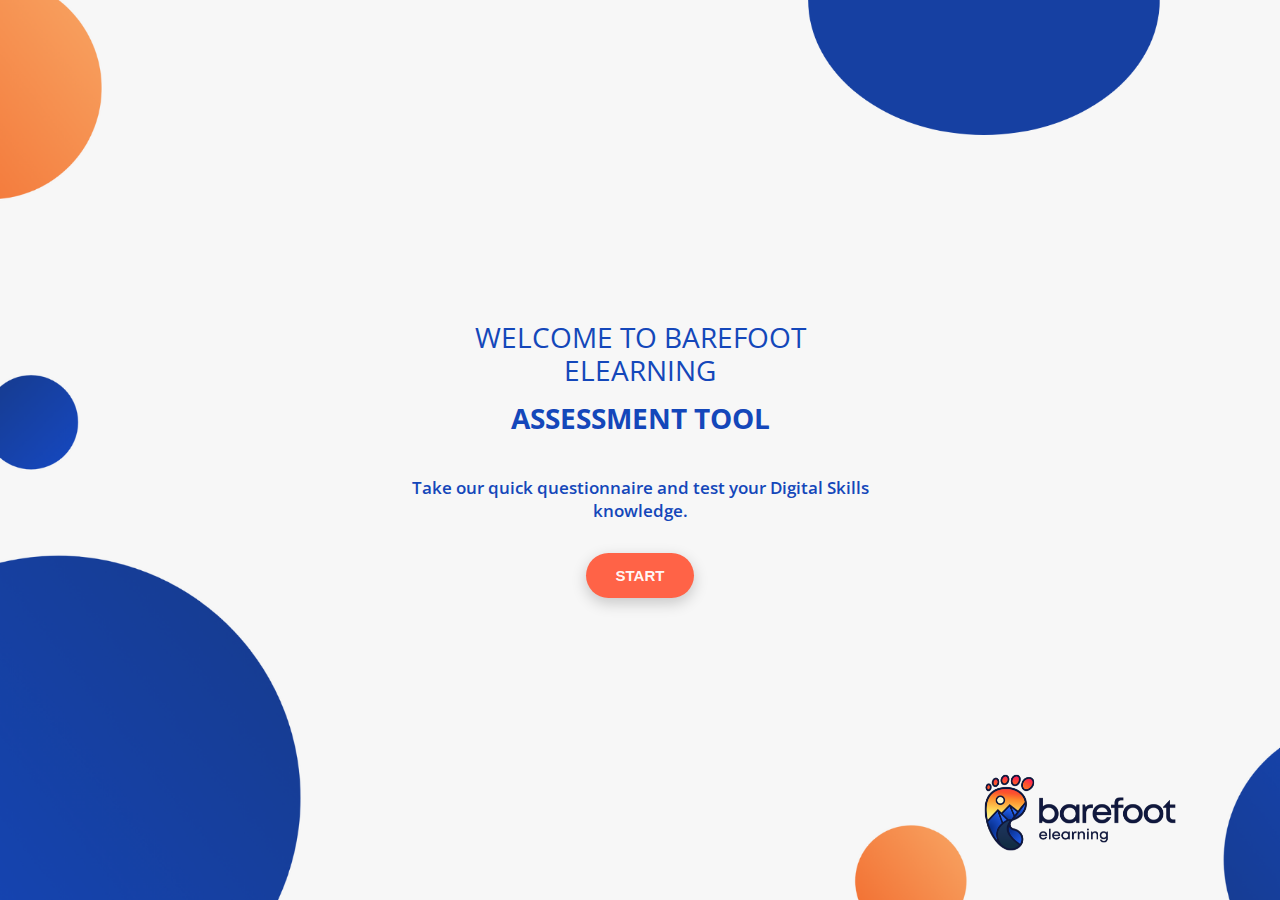
==== commit 6a721d17: "made the logo responsive" ====
--- a/lite.html
+++ b/lite.html
@@ -41,7 +41,11 @@
         <p class="book-text">Give it a try today</p>
         <button class="book-btn" onclick="window.location.href='https://barefootelearning.com/book-a-call/'">BOOK NOW</button>
     
-      </div>  
+      </div>
+
+      <div id="logo-container">
+        <img src="logoblack.png" alt="Logo">
+      </div>
 
     <script src="litescript.js"></script>
 </body>
--- a/style.css
+++ b/style.css
@@ -90,7 +90,7 @@
 #success-container {
  width: 90%;
  max-width: 550px;
- background-color: rgba(255, 255, 255, 0.8); 
+ background-color: rgba(255, 255, 255, 0.404);
  padding: 40px;
  border-radius: 8px;
  box-shadow: 0 4px 16px rgba(0, 0, 0, 0.1);
@@ -485,4 +485,32 @@
 
 #result-container .book-btn:hover {
  background-color: #E55330;
+}
+
+#logo-container {
+  position: fixed;
+  bottom: 40px;
+  right: 50px;
+  z-index: 1000;
+}
+
+#logo-container img {
+  width: 250px;
+  height: auto;
+  max-width: 80%; /* Add this line */
+  max-height: 80%; /* Add this line */
+}
+
+/* Media query for smaller screens */
+@media (max-width: 768px) {
+  #logo-container {
+    bottom: 10px;
+    right: 10px;
+  }
+
+  #logo-container img {
+    width: 150px;
+    max-width: 60%;
+    max-height: 60%;
+  }
 }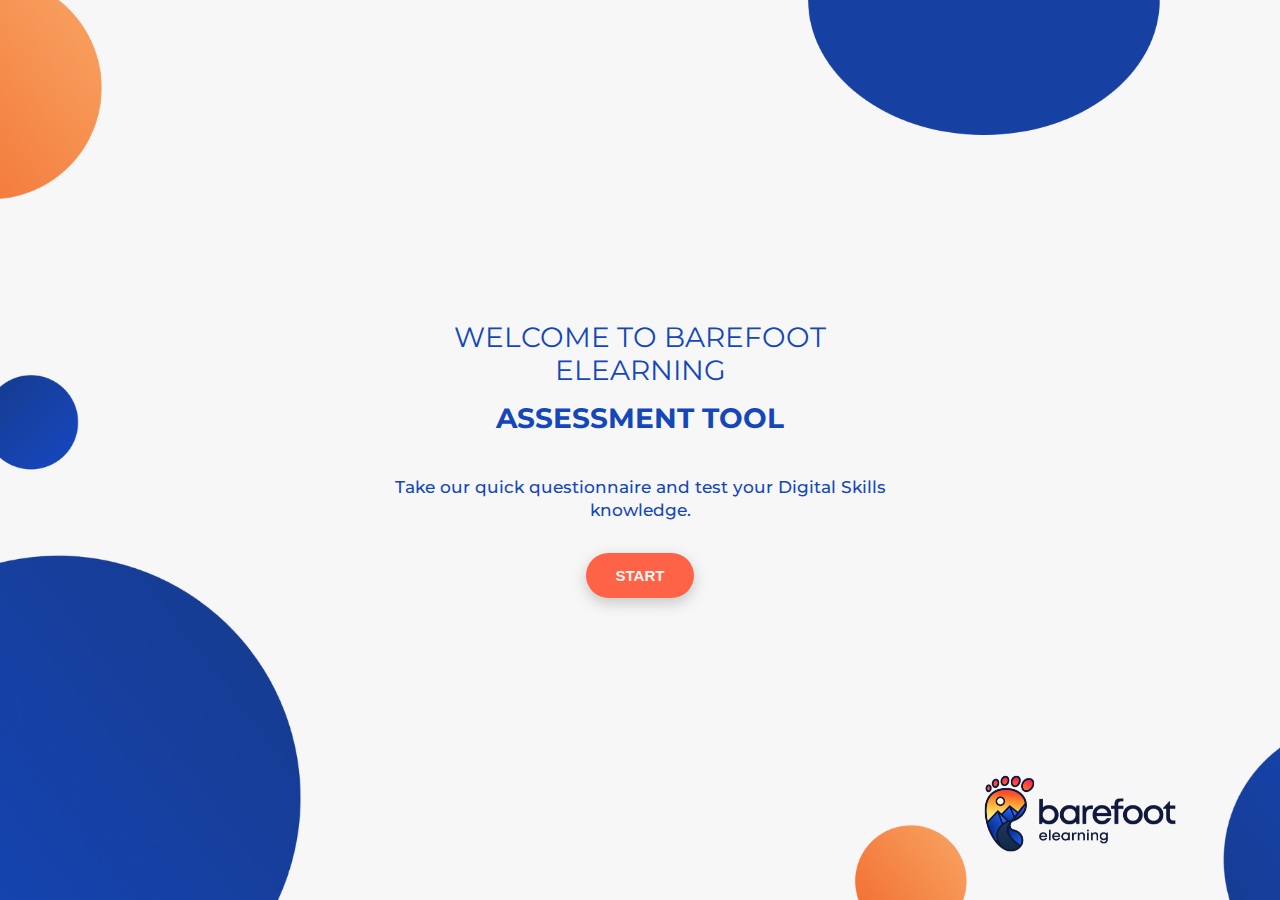
==== commit ccf6eb3c: "Improved wording on result container" ====
--- a/lite.html
+++ b/lite.html
@@ -36,6 +36,7 @@
     <div id="result-container" style="display: none">
         <h2 id="result-text"></h2>
         <h3 id="remarks"></h3>
+        <p id="comments"></p>
         <p class="book-text">To have access to our Full Assessment Tool FREE and determine the best courses to improve your productivity, click the button below and book a meeting with us.</p>
         <p>We will send you the link to our Full assessment tool and on completion, you will receive a suggested learning pathway with the names of the online courses you should take to improve your skills.</p>
         <p class="book-text">Give it a try today</p>
--- a/style.css
+++ b/style.css
@@ -1,5 +1,4 @@
 @import url("https://fonts.googleapis.com/css2?family=Montserrat:wght@400;700&display=swap");
-@import url('https://fonts.googleapis.com/css2?family=Open+Sans:wght@400;600;700&display=swap');
 
 body {
  margin: 0;
@@ -9,7 +8,7 @@
  overflow: hidden;
  background: #f6f4f8 url("BG.png") no-repeat center center fixed;
  background-size: cover;
- font-family: 'Open Sans', sans-serif;
+ font-family: 'Montserrat', sans-serif;
  color: #333333;
  display: flex;
  align-items: center;
@@ -90,7 +89,7 @@
 #success-container {
  width: 90%;
  max-width: 550px;
- background-color: rgba(255, 255, 255, 0.404);
+ background-color: rgba(255, 255, 255, 0.8);
  padding: 40px;
  border-radius: 8px;
  box-shadow: 0 4px 16px rgba(0, 0, 0, 0.1);
@@ -262,7 +261,7 @@
 
 #start-page p {
  font-size: 17px;
- font-weight: 600;
+ font-weight: 500;
  color: #1447BA;
  text-align: center;
  margin-bottom: 30px;
